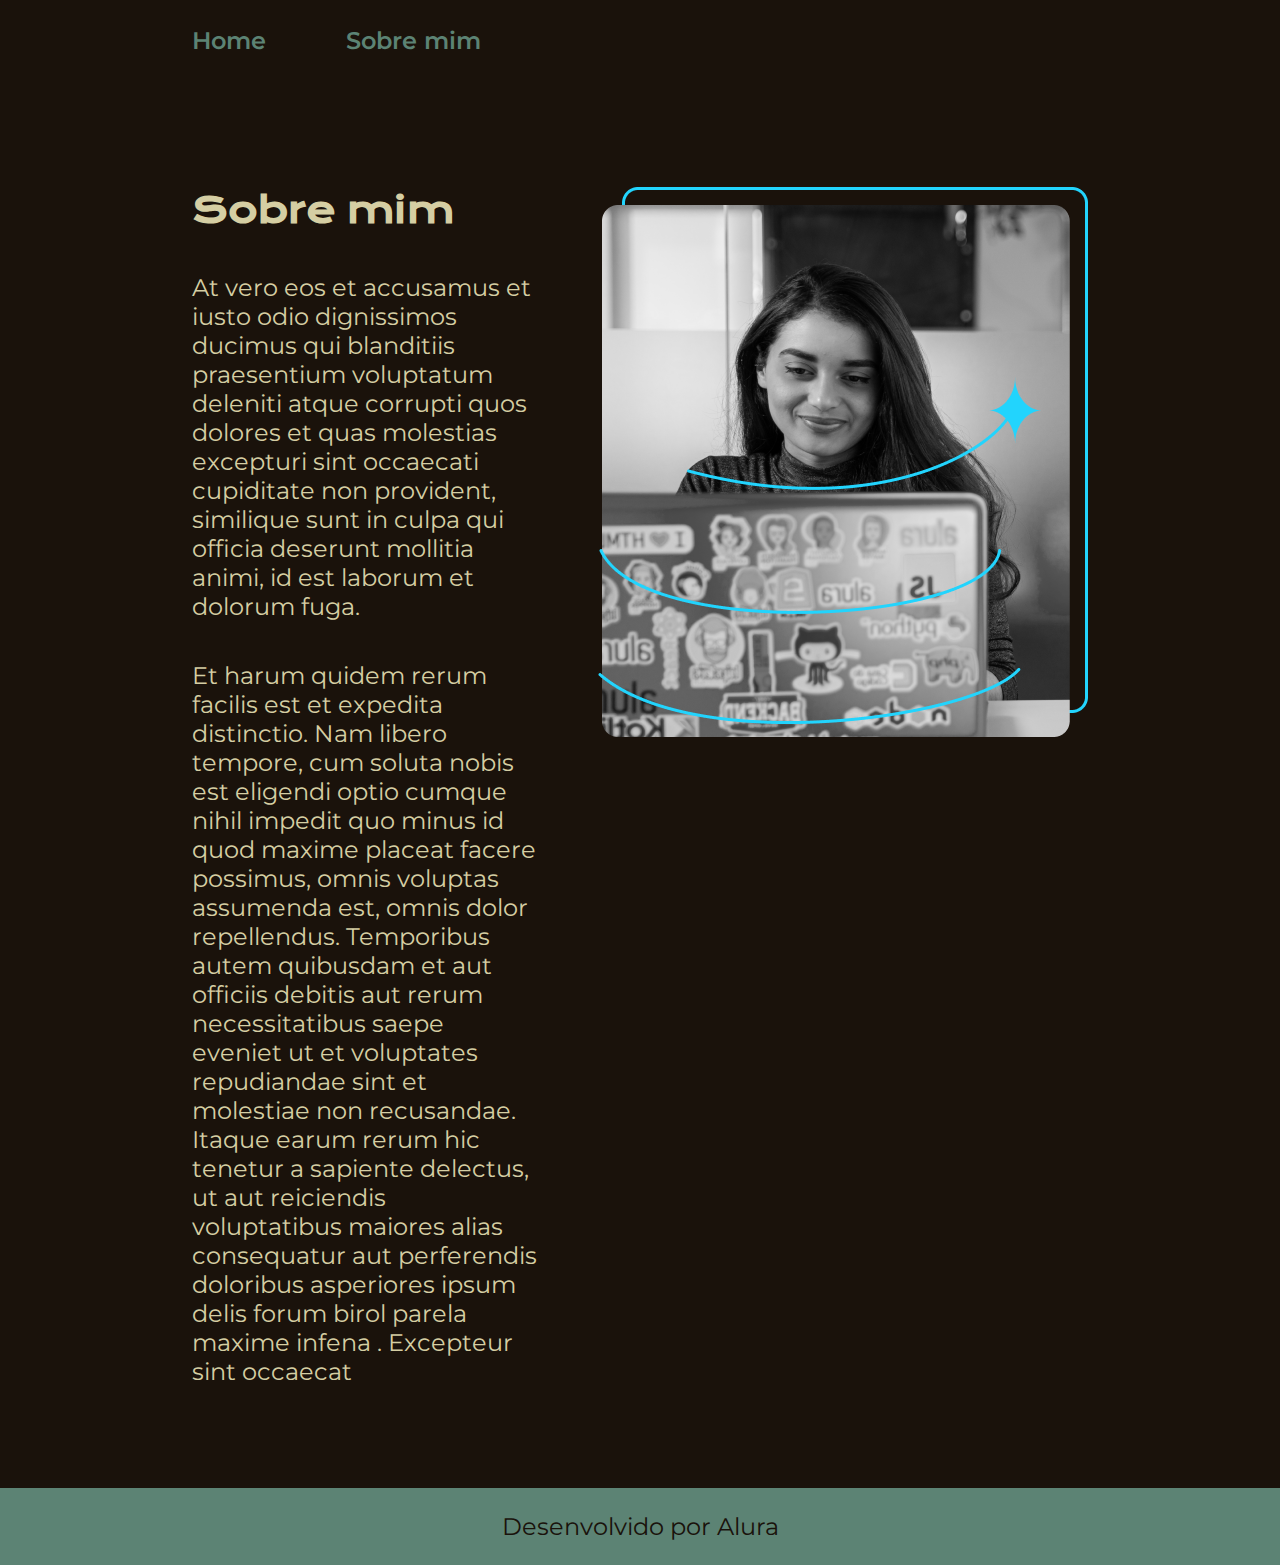
==== about.html @ 3f6c4aa2 "Atualização do site" ====
<!DOCTYPE html>
<html lang="en">
<head>
    <meta charset="UTF-8">
    <meta name="viewport" content="width=device-width, initial-scale=1.0">
    <title>Sobre mim</title>

    <link rel="stylesheet" href="/styles/style.css">
</head>
<body>
    <header class="cabecalho">
        <nav class="cabecalho__menu">
            <a class="cabecalho__menu__link" href="home.html">Home</a>
            <a class="cabecalho__menu__link" href="about.html">Sobre mim</a>
        </nav>
    </header>
    <main class="apresentacao">
        <section class="apresentacao__conteudo">
            <h1 class="apresentacao__conteudo__titulo">Sobre mim</h1>
            <p class="apresentacao__conteudo__texto">
                At vero eos et accusamus et iusto odio dignissimos ducimus qui blanditiis
                praesentium voluptatum deleniti atque corrupti quos dolores et quas molestias
                excepturi sint occaecati cupiditate non provident, similique sunt in culpa qui officia
                deserunt mollitia animi, id est laborum et dolorum fuga.
            </p>
            <p class="apresentacao__conteudo__texto">
                Et harum quidem rerum facilis est et expedita distinctio.
                Nam libero tempore, cum soluta nobis est eligendi optio
                cumque nihil impedit quo minus id quod maxime placeat facere possimus,
                omnis voluptas assumenda est, omnis dolor repellendus.
                Temporibus autem quibusdam et aut officiis debitis aut rerum necessitatibus
                saepe eveniet ut et voluptates repudiandae sint et molestiae non recusandae.
                Itaque earum rerum hic tenetur a sapiente delectus,
                ut aut reiciendis voluptatibus maiores alias consequatur aut perferendis
                doloribus asperiores ipsum delis forum birol parela maxime infena
                . Excepteur sint occaecat
             </p>
        </section>
        <img src="assets/Imagem.png" alt="minha foto">
    </main>
    <footer class="rodape">
        <p>Desenvolvido por Alura</p>
    </footer>
</body>
</html>
---- styles/style.css ----
@import url('https://fonts.googleapis.com/css2?family=Krona+One&family=Montserrat:wght@400;600&display=swap');


*{
    margin: 0;
    padding: 0;
    box-sizing: border-box;
}

:root{
    --cor-primaria: #1A120B;
    --cor-secundaria: #D5CEA3;
    --cor-terciaria: #5C8374;
    --cor-hover: #272727;

    --font-principal: 'Krona One', sans-serif;
    --font-secundaria: 'Montserrat', sans-serif;
}

body{
  
    background-color: var(--cor-primaria);
    color: var(--cor-secundaria);
}

.cabecalho{
    padding-left: 15%;
    padding-top: 2%;
    margin-bottom: 30px;
}

.cabecalho__menu{
    display: flex;
    justify-content: flex-start;
    gap: 80px;


    
}
.cabecalho__menu__link {
    color: var(--cor-terciaria);
    font-family: var(--font-secundaria);
    font-size: 24px;
    font-weight: 600;
    text-decoration: none;
}

.cabecalho__menu__link:hover{
    opacity: 0.5;
    color: #22D4FD;
}

.apresentacao{
    padding: 8% 15%;
    display : flex;
    align-items : flex-start;
    justify-content : space-between;
    gap:60px;

}

.apresentacao__conteudo{
    width: 615px;
    display: flex;
    flex-direction: column;
    gap: 40px;

    
    
}

.apresentacao__conteudo__titulo{
    font-size: 36px;
    font-family: var(--font-principal);
}

.titulo-destaque{
    color: var(--cor-terciaria);
}
.apresentacao__conteudo__texto{
    font-size: 24px;
    font-family: var(--font-secundaria);
    font-weight: 400;
}

.apresentacao__links{
    display: flex;  
    flex-direction: column;
    justify-content: space-between;
    align-items: center;
    gap:32px ;


    margin-bottom: 104px;
}

.apresentacao__links_subtitulo{
    font-family: var(--font-principal);
    font-weight: 400;
    font-size: 24px;
}
.apresentacao__links__link{
   
    width: 378px;
    text-align: center;
    border-radius: 8px;
    font-size: 24px;
    padding: 21.5px 0px;
    font-family: var(--font-secundaria);
    font-weight: 600;
    text-decoration: none;
    color: var(--cor-secundaria);
    border: 2px solid var(--cor-terciaria);

    display: flex;
    justify-content: center;
    align-items: center;
    gap: 16px;
    
}

.apresentacao__links__link:hover{
    background-color: var(--cor-hover);
    padding: 3%;
}


.rodape{
    background-color: var(--cor-terciaria);
    color: var(--cor-primaria);
    text-align: center;
    padding: 24px;
    font-family: var(--font-secundaria);
    font-size: 24px;
    font-weight: 400;
}
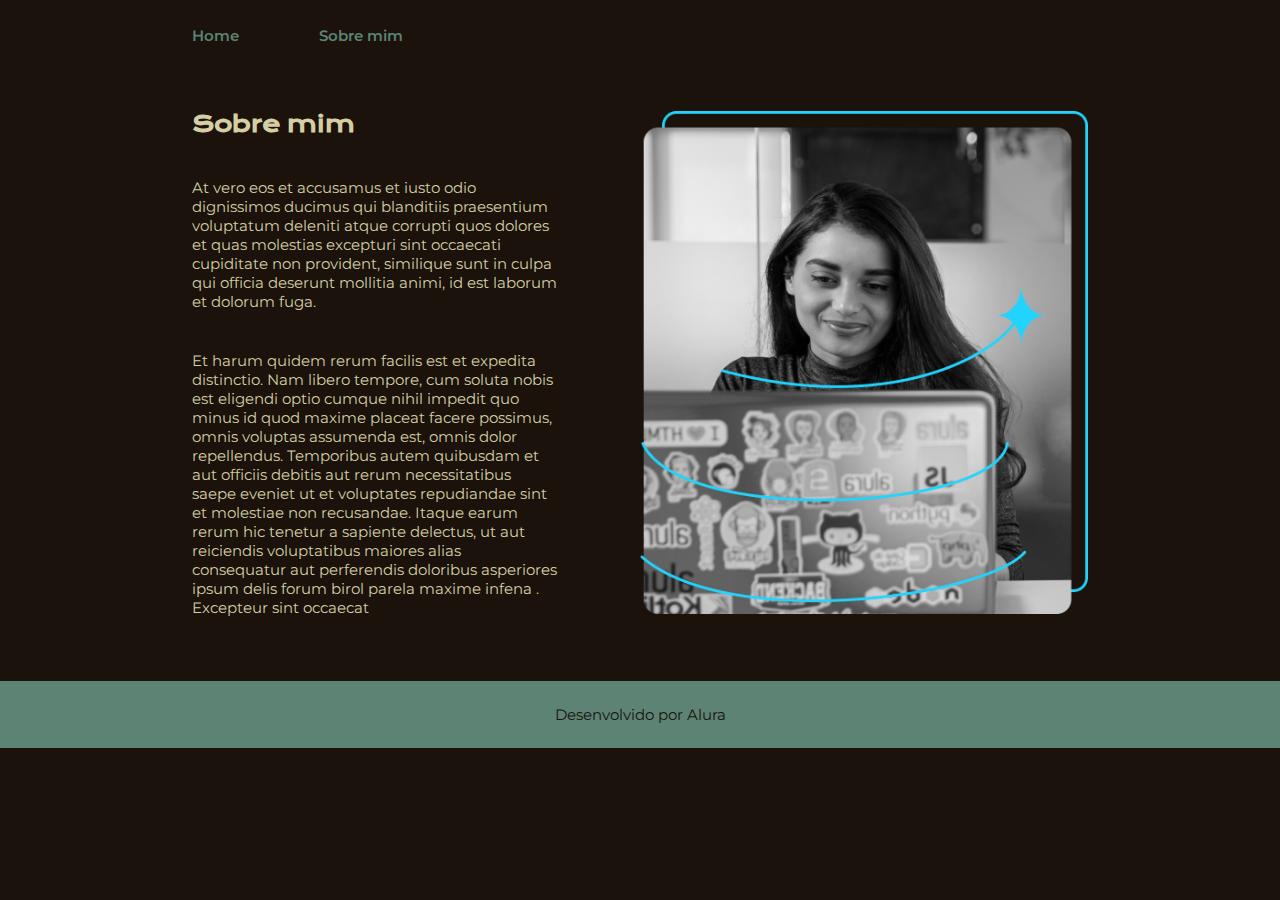
==== commit eca95575: "inclusão de classes - responsividade" ====
--- a/about.html
+++ b/about.html
@@ -5,12 +5,12 @@
     <meta name="viewport" content="width=device-width, initial-scale=1.0">
     <title>Sobre mim</title>
 
-    <link rel="stylesheet" href="/styles/style.css">
+    <link rel="stylesheet" href="styles/style.css">
 </head>
 <body>
     <header class="cabecalho">
         <nav class="cabecalho__menu">
-            <a class="cabecalho__menu__link" href="home.html">Home</a>
+            <a class="cabecalho__menu__link" href="index.html">Home</a>
             <a class="cabecalho__menu__link" href="about.html">Sobre mim</a>
         </nav>
     </header>
@@ -36,7 +36,7 @@
                 . Excepteur sint occaecat
              </p>
         </section>
-        <img src="assets/Imagem.png" alt="minha foto">
+        <img class="apresentacao__imagem" src="assets/Imagem.png" alt="minha foto">
     </main>
     <footer class="rodape">
         <p>Desenvolvido por Alura</p>
--- a/styles/style.css
+++ b/styles/style.css
@@ -7,6 +7,7 @@
     margin: 0;
     padding: 0;
     box-sizing: border-box;
+
 }
 
 :root{
@@ -17,6 +18,8 @@
 
     --font-principal: 'Krona One', sans-serif;
     --font-secundaria: 'Montserrat', sans-serif;
+
+    font-size: 62.5%;
 }
 
 body{
@@ -26,15 +29,12 @@
 }
 
 .cabecalho{
-    padding-left: 15%;
-    padding-top: 2%;
-    margin-bottom: 30px;
+    padding: 2% 0% 0% 15%;
 }
 
 .cabecalho__menu{
     display: flex;
-    justify-content: flex-start;
-    gap: 80px;
+    gap: 8rem;
 
 
     
@@ -42,7 +42,7 @@
 .cabecalho__menu__link {
     color: var(--cor-terciaria);
     font-family: var(--font-secundaria);
-    font-size: 24px;
+    font-size: 1.5rem;
     font-weight: 600;
     text-decoration: none;
 }
@@ -53,26 +53,27 @@
 }
 
 .apresentacao{
-    padding: 8% 15%;
+    padding: 5% 15%;
     display : flex;
-    align-items : flex-start;
+    align-items : center;
     justify-content : space-between;
-    gap:60px;
+    gap: 8.2rem
+   
 
 }
 
 .apresentacao__conteudo{
-    width: 615px;
+    width: 50%;
     display: flex;
     flex-direction: column;
-    gap: 40px;
+    gap: 4rem;
 
     
     
 }
 
 .apresentacao__conteudo__titulo{
-    font-size: 36px;
+    font-size: 2.25rem;
     font-family: var(--font-principal);
 }
 
@@ -80,9 +81,9 @@
     color: var(--cor-terciaria);
 }
 .apresentacao__conteudo__texto{
-    font-size: 24px;
+    font-size: 1.5rem;
     font-family: var(--font-secundaria);
-    font-weight: 400;
+    
 }
 
 .apresentacao__links{
@@ -90,24 +91,24 @@
     flex-direction: column;
     justify-content: space-between;
     align-items: center;
-    gap:32px ;
+    gap:3.2rem ;
 
 
-    margin-bottom: 104px;
+
 }
 
 .apresentacao__links_subtitulo{
     font-family: var(--font-principal);
     font-weight: 400;
-    font-size: 24px;
+    font-size: 1.5rem;
 }
 .apresentacao__links__link{
    
-    width: 378px;
+    width: 37.8rem;
     text-align: center;
     border-radius: 8px;
-    font-size: 24px;
-    padding: 21.5px 0px;
+    font-size: 1.5rem;
+    padding: 2.1rem 0;
     font-family: var(--font-secundaria);
     font-weight: 600;
     text-decoration: none;
@@ -116,14 +117,13 @@
 
     display: flex;
     justify-content: center;
-    align-items: center;
-    gap: 16px;
+    gap: 1.6rem;
     
 }
 
 .apresentacao__links__link:hover{
     background-color: var(--cor-hover);
-    padding: 3%;
+  
 }
 
 
@@ -131,9 +131,33 @@
     background-color: var(--cor-terciaria);
     color: var(--cor-primaria);
     text-align: center;
-    padding: 24px;
+    padding: 2.4rem;
     font-family: var(--font-secundaria);
-    font-size: 24px;
+    font-size: 1.5rem;
     font-weight: 400;
 }
 
+.apresentacao__imagem{
+    width: 50%;
+}
+
+
+@media (max-width:1200px) {
+
+    .cabecalho{
+        padding: 10%;
+    }
+
+    .cabecalho__menu{
+        justify-content: center;
+    }
+    .apresentacao{
+      
+        flex-direction: column-reverse;
+        padding: 5%;
+    }
+
+    .apresentacao__conteudo{
+        width: auto;
+    }
+}
